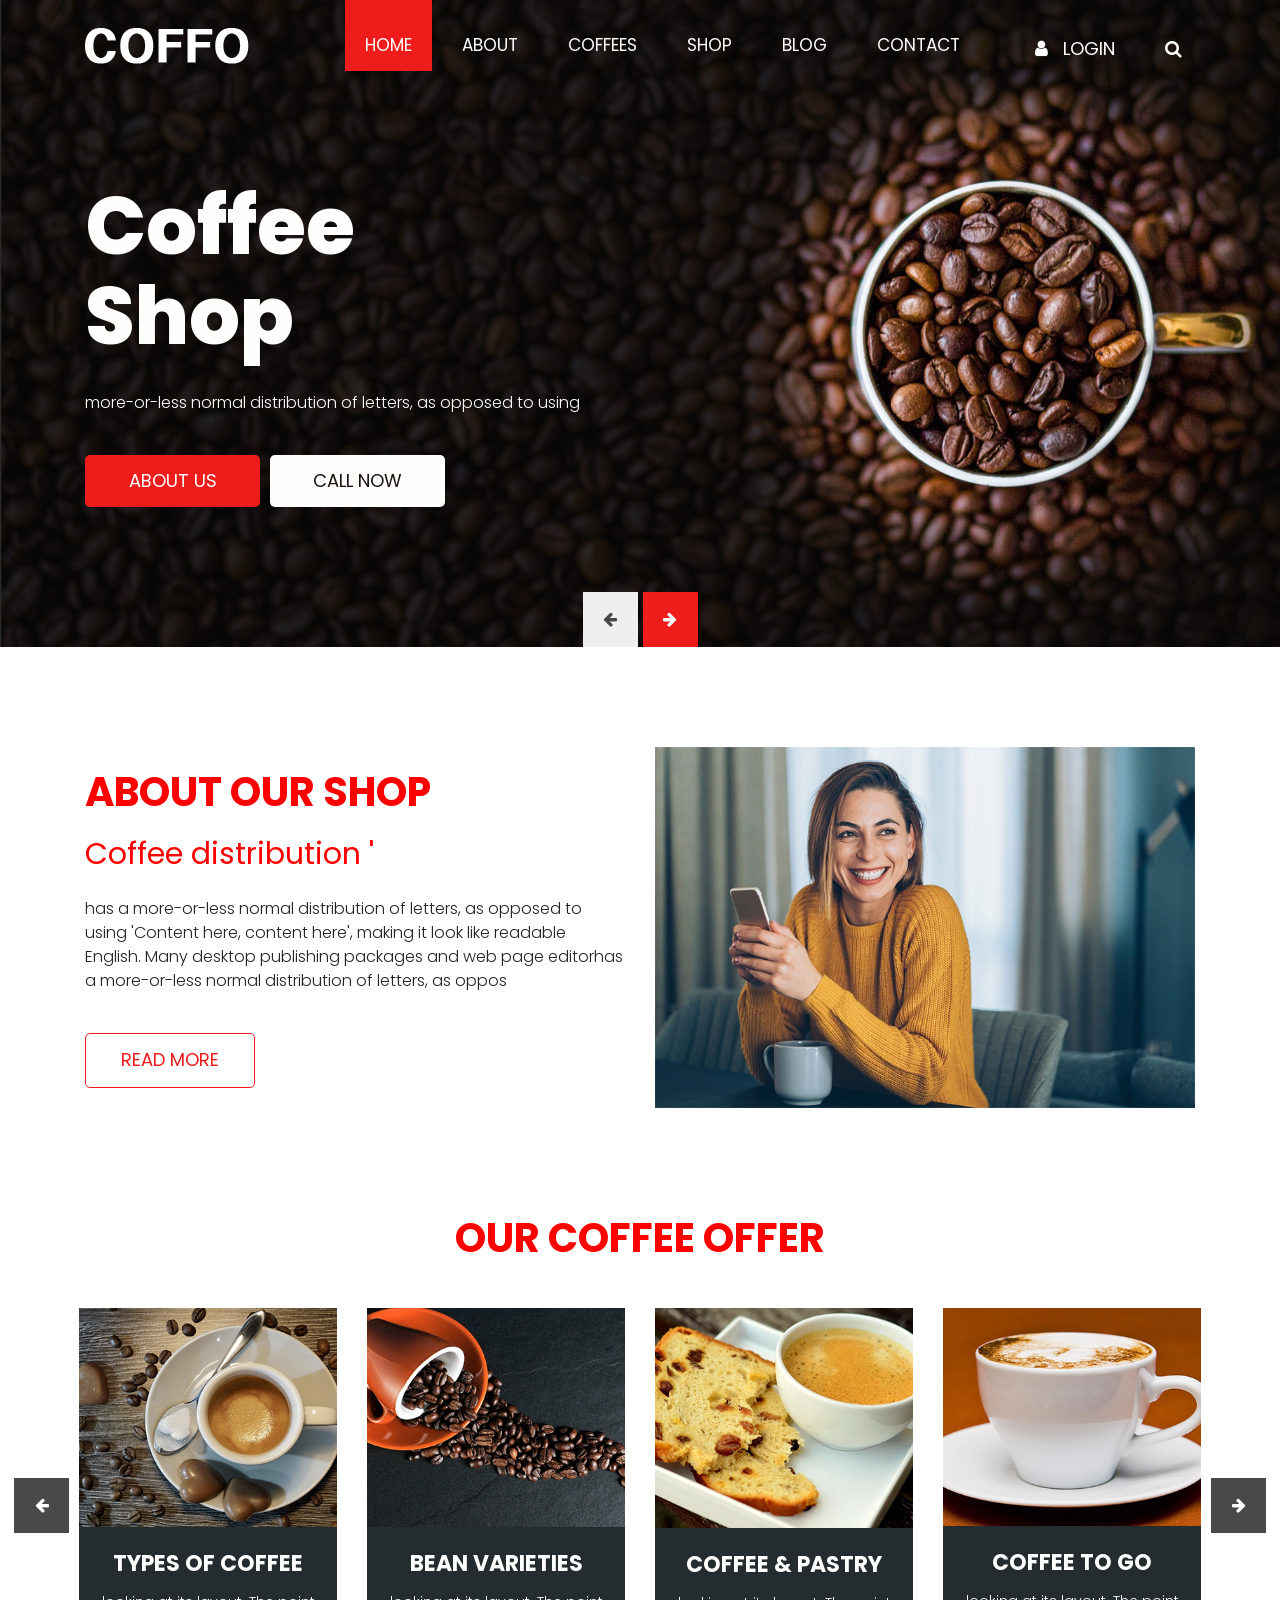
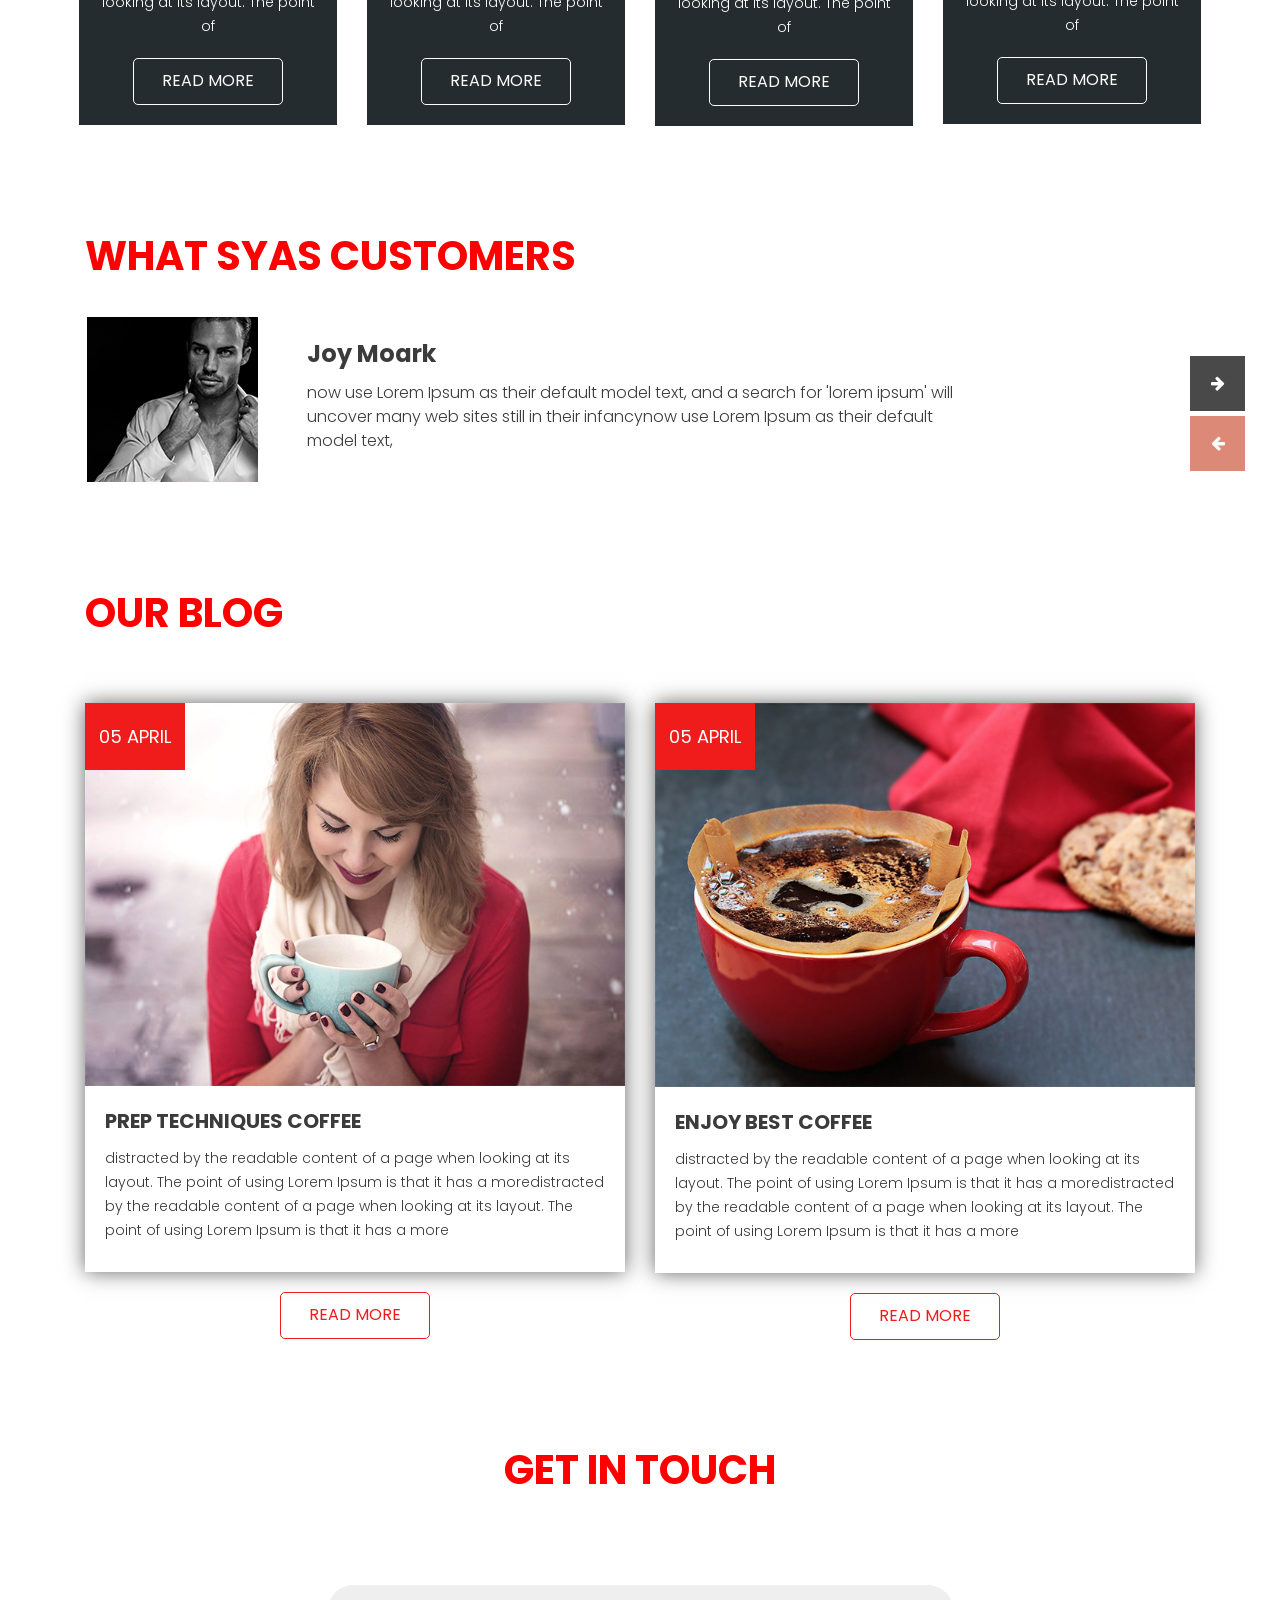
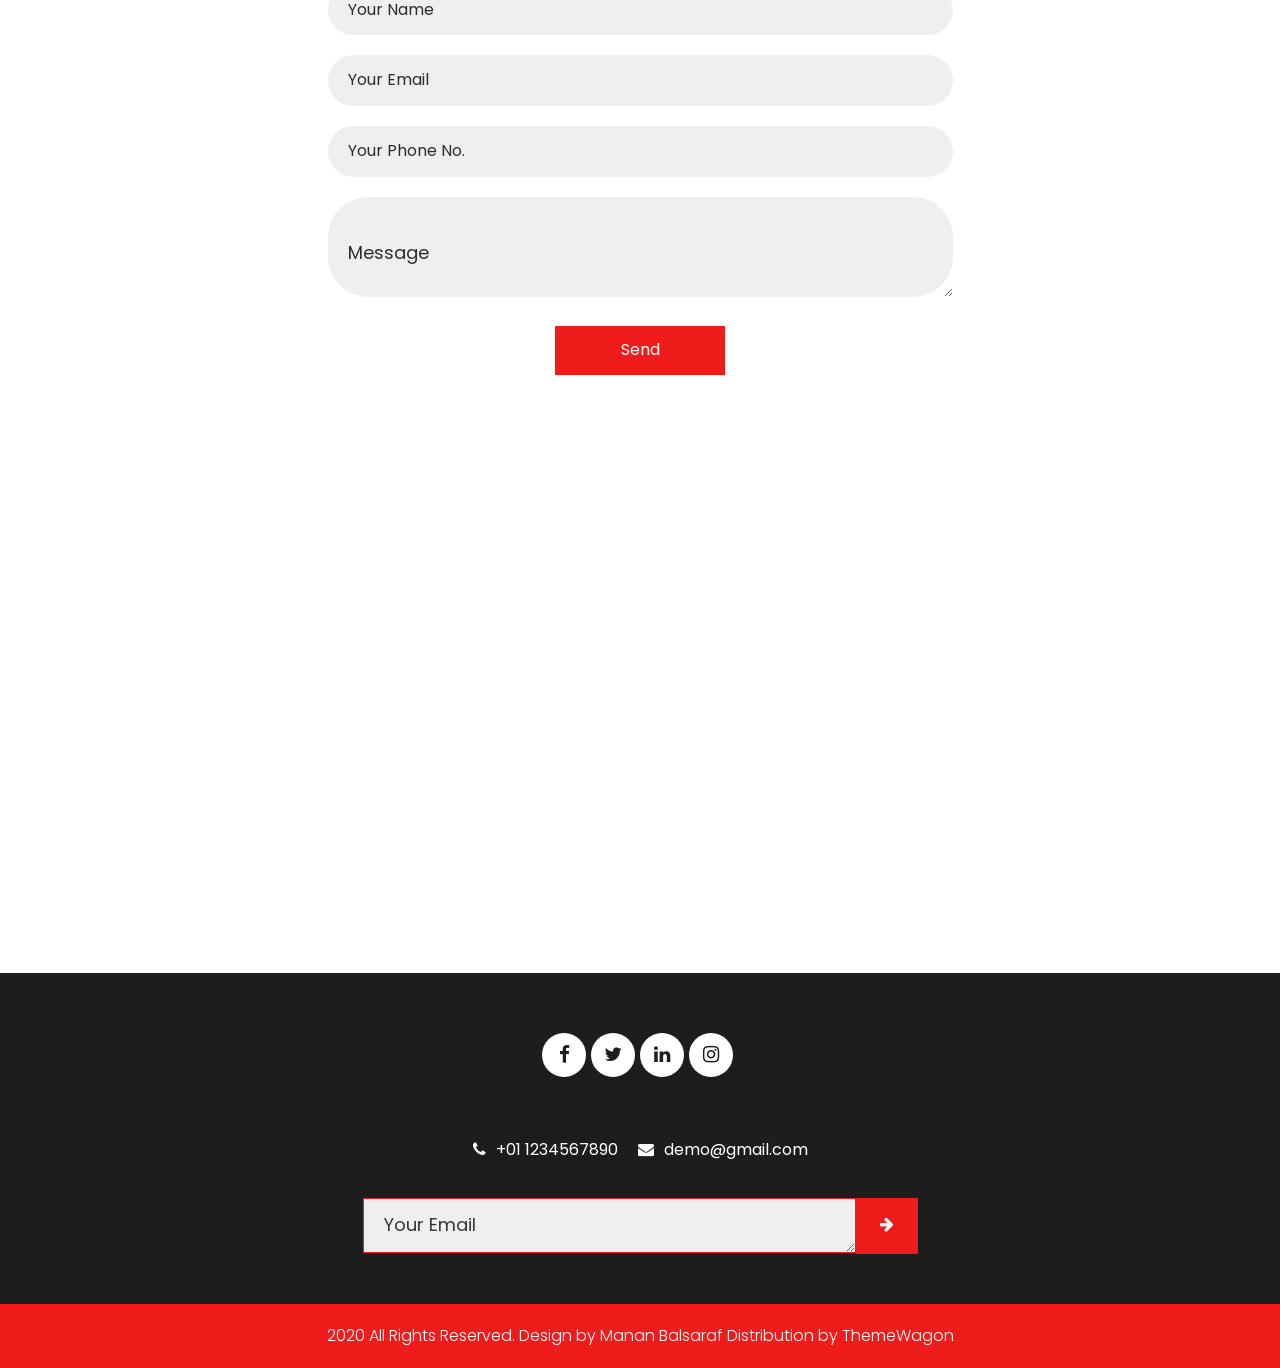
==== index.html @ 075d6de3 "first commit" ====
<!DOCTYPE html>
<html>
   <head>
      <!-- basic -->
      <meta charset="utf-8">
      <meta http-equiv="X-UA-Compatible" content="IE=edge">
      <meta name="viewport" content="width=device-width, initial-scale=1">
      <!-- mobile metas -->
      <meta name="viewport" content="width=device-width, initial-scale=1">
      <meta name="viewport" content="initial-scale=1, maximum-scale=1">
      <!-- site metas -->
      <title>Coffo</title>
      <meta name="keywords" content="">
      <meta name="description" content="">
      <meta name="author" content="">
      <!-- bootstrap css -->
      <link rel="stylesheet" type="text/css" href="css/bootstrap.min.css">
      <!-- style css -->
      <link rel="stylesheet" type="text/css" href="css/style.css">
      <!-- Responsive-->
      <link rel="stylesheet" href="css/responsive.css">
      <!-- fevicon -->
      <link rel="icon" href="images/fevicon.png" type="image/gif" />
      <!-- font css -->
      <link href="https://fonts.googleapis.com/css2?family=Poppins:wght@400;600;800&display=swap" rel="stylesheet">
      <!-- Scrollbar Custom CSS -->
      <link rel="stylesheet" href="css/jquery.mCustomScrollbar.min.css">
      <!-- Tweaks for older IEs-->
      <link rel="stylesheet" href="https://netdna.bootstrapcdn.com/font-awesome/4.0.3/css/font-awesome.css">
   </head>
   <body>
      <div class="header_section">
         <div class="container">
            <nav class="navbar navbar-expand-lg navbar-light bg-light">
               <a class="navbar-brand"href="index.html"><img src="images/logo.png"></a>
               <button class="navbar-toggler" type="button" data-toggle="collapse" data-target="#navbarSupportedContent" aria-controls="navbarSupportedContent" aria-expanded="false" aria-label="Toggle navigation">
               <span class="navbar-toggler-icon"></span>
               </button>
               <div class="collapse navbar-collapse" id="navbarSupportedContent">
                  <ul class="navbar-nav ml-auto">
                     <li class="nav-item active">
                        <a class="nav-link" href="index.html">Home</a>
                     </li>
                     <li class="nav-item">
                        <a class="nav-link" href="about.html">About</a>
                     </li>
                     <li class="nav-item">
                        <a class="nav-link" href="coffees.html">Coffees</a>
                     </li>
                     <li class="nav-item">
                        <a class="nav-link" href="shop.html">Shop</a>
                     </li>
                     <li class="nav-item">
                        <a class="nav-link" href="blog.html">Blog</a>
                     </li>
                     <li class="nav-item">
                        <a class="nav-link" href="contact.html">Contact</a>
                     </li>
                  </ul>
                  <form class="form-inline my-2 my-lg-0">
                     <div class="login_bt">
                        <ul>
                           <li><a href="#"><span class="user_icon"><i class="fa fa-user" aria-hidden="true"></i></span>Login</a></li>
                           <li><a href="#"><i class="fa fa-search" aria-hidden="true"></i></a></li>
                        </ul>
                     </div>
                  </form>
               </div>
            </nav>
         </div>
         <!-- banner section start --> 
         <div class="banner_section layout_padding">
            <div class="container">
               <div id="banner_slider" class="carousel slide" data-ride="carousel">
                  <div class="carousel-inner">
                     <div class="carousel-item active">
                        <div class="row">
                           <div class="col-md-12">
                              <div class="banner_taital_main">
                                 <h1 class="banner_taital">Coffee <br>Shop</h1>
                                 <p class="banner_text">more-or-less normal distribution of letters, as opposed to using </p>
                                 <div class="btn_main">
                                    <div class="about_bt active"><a href="#">About Us</a></div>
                                    <div class="callnow_bt"><a href="#">Call Now</a></div>
                                 </div>
                              </div>
                           </div>
                        </div>
                     </div>
                     <div class="carousel-item">
                        <div class="row">
                           <div class="col-md-12">
                              <div class="banner_taital_main">
                                 <h1 class="banner_taital">Coffee <br>Shop</h1>
                                 <p class="banner_text">more-or-less normal distribution of letters, as opposed to using </p>
                                 <div class="btn_main">
                                    <div class="about_bt active"><a href="#">About Us</a></div>
                                    <div class="callnow_bt"><a href="#">Call Now</a></div>
                                 </div>
                              </div>
                           </div>
                        </div>
                     </div>
                     <div class="carousel-item">
                        <div class="row">
                           <div class="col-md-12">
                              <div class="banner_taital_main">
                                 <h1 class="banner_taital">Coffee <br>Shop</h1>
                                 <p class="banner_text">more-or-less normal distribution of letters, as opposed to using </p>
                                 <div class="btn_main">
                                    <div class="about_bt active"><a href="#">About Us</a></div>
                                    <div class="callnow_bt"><a href="#">Call Now</a></div>
                                 </div>
                              </div>
                           </div>
                        </div>
                     </div>
                  </div>
                  <a class="carousel-control-prev" href="#banner_slider" role="button" data-slide="prev">
                  <i class="fa fa-arrow-left"></i>
                  </a>
                  <a class="carousel-control-next" href="#banner_slider" role="button" data-slide="next">
                  <i class="fa fa-arrow-right"></i>
                  </a>
               </div>
            </div>
         </div>
         <!-- banner section end -->
      </div>
      <!-- header section end -->
      <!-- about section start -->
      <div class="about_section layout_padding">
         <div class="container">
            <div class="about_section_2">
               <div class="row">
                  <div class="col-md-6"> 
                     <div class="about_taital_box">
                        <h1 class="about_taital">About Our shop</h1>
                        <h1 class="about_taital_1">Coffee distribution '</h1>
                        <p class=" about_text">has a more-or-less normal distribution of letters, as opposed to using 'Content here, content here', making it look like readable English. Many desktop publishing packages and web page editorhas a more-or-less normal distribution of letters, as oppos</p>
                        <div class="readmore_btn"><a href="#">Read More</a></div>
                     </div>
                  </div>
                  <div class="col-md-6"> 
                     <div class="image_iman"><img src="images/about-img.png" class="about_img"></div>
                  </div>
               </div>
            </div>
         </div>
      </div>
      <!-- about section end -->
      <!-- coffee section start -->
      <div class="coffee_section layout_padding">
         <div class="container">
            <div class="row">
               <div class="col-md-12">
                  <h1 class="coffee_taital">OUR Coffee OFFER</h1>
               </div>
            </div>
         </div>
         <div class="coffee_section_2">
            <div id="main_slider" class="carousel slide" data-ride="carousel">
               <div class="carousel-inner">
                  <div class="carousel-item active">
                     <div class="container-fluid">
                        <div class="row">
                           <div class="col-lg-3 col-md-6">
                              <div class="coffee_img"><img src="images/img-1.png"></div>
                              <div class="coffee_box">
                                 <h3 class="types_text">TYPES OF COFFEE</h3>
                                 <p class="looking_text">looking at its layout. The point of</p>
                                 <div class="read_bt"><a href="#">Read More</a></div>
                              </div>
                           </div>
                           <div class="col-lg-3 col-md-6">
                              <div class="coffee_img"><img src="images/img-2.png"></div>
                              <div class="coffee_box">
                                 <h3 class="types_text">BEAN VARIETIES</h3>
                                 <p class="looking_text">looking at its layout. The point of</p>
                                 <div class="read_bt"><a href="#">Read More</a></div>
                              </div>
                           </div>
                           <div class="col-lg-3 col-md-6">
                              <div class="coffee_img"><img src="images/img-3.png"></div>
                              <div class="coffee_box">
                                 <h3 class="types_text">COFFEE & PASTRY</h3>
                                 <p class="looking_text">looking at its layout. The point of</p>
                                 <div class="read_bt"><a href="#">Read More</a></div>
                              </div>
                           </div>
                           <div class="col-lg-3 col-md-6">
                              <div class="coffee_img"><img src="images/img-4.png"></div>
                              <div class="coffee_box">
                                 <h3 class="types_text">COFFEE TO GO</h3>
                                 <p class="looking_text">looking at its layout. The point of</p>
                                 <div class="read_bt"><a href="#">Read More</a></div>
                              </div>
                           </div>
                        </div>
                     </div>
                  </div>
                  <div class="carousel-item">
                     <div class="container-fluid">
                        <div class="row">
                           <div class="col-lg-3 col-md-6">
                              <div class="coffee_img"><img src="images/img-1.png"></div>
                              <div class="coffee_box">
                                 <h3 class="types_text">TYPES OF COFFEE</h3>
                                 <p class="looking_text">looking at its layout. The point of</p>
                                 <div class="read_bt"><a href="#">Read More</a></div>
                              </div>
                           </div>
                           <div class="col-lg-3 col-md-6">
                              <div class="coffee_img"><img src="images/img-2.png"></div>
                              <div class="coffee_box">
                                 <h3 class="types_text">BEAN VARIETIES</h3>
                                 <p class="looking_text">looking at its layout. The point of</p>
                                 <div class="read_bt"><a href="#">Read More</a></div>
                              </div>
                           </div>
                           <div class="col-lg-3 col-md-6">
                              <div class="coffee_img"><img src="images/img-3.png"></div>
                              <div class="coffee_box">
                                 <h3 class="types_text">COFFEE & PASTRY</h3>
                                 <p class="looking_text">looking at its layout. The point of</p>
                                 <div class="read_bt"><a href="#">Read More</a></div>
                              </div>
                           </div>
                           <div class="col-lg-3 col-md-6">
                              <div class="coffee_img"><img src="images/img-4.png"></div>
                              <div class="coffee_box">
                                 <h3 class="types_text">COFFEE TO GO</h3>
                                 <p class="looking_text">looking at its layout. The point of</p>
                                 <div class="read_bt"><a href="#">Read More</a></div>
                              </div>
                           </div>
                        </div>
                     </div>
                  </div>
                  <div class="carousel-item">
                     <div class="container-fluid">
                        <div class="row">
                           <div class="col-lg-3 col-md-6">
                              <div class="coffee_img"><img src="images/img-1.png"></div>
                              <div class="coffee_box">
                                 <h3 class="types_text">TYPES OF COFFEE</h3>
                                 <p class="looking_text">looking at its layout. The point of</p>
                                 <div class="read_bt"><a href="#">Read More</a></div>
                              </div>
                           </div>
                           <div class="col-lg-3 col-md-6">
                              <div class="coffee_img"><img src="images/img-2.png"></div>
                              <div class="coffee_box">
                                 <h3 class="types_text">BEAN VARIETIES</h3>
                                 <p class="looking_text">looking at its layout. The point of</p>
                                 <div class="read_bt"><a href="#">Read More</a></div>
                              </div>
                           </div>
                           <div class="col-lg-3 col-md-6">
                              <div class="coffee_img"><img src="images/img-3.png"></div>
                              <div class="coffee_box">
                                 <h3 class="types_text">COFFEE & PASTRY</h3>
                                 <p class="looking_text">looking at its layout. The point of</p>
                                 <div class="read_bt"><a href="#">Read More</a></div>
                              </div>
                           </div>
                           <div class="col-lg-3 col-md-6">
                              <div class="coffee_img"><img src="images/img-4.png"></div>
                              <div class="coffee_box">
                                 <h3 class="types_text">COFFEE TO GO</h3>
                                 <p class="looking_text">looking at its layout. The point of</p>
                                 <div class="read_bt"><a href="#">Read More</a></div>
                              </div>
                           </div>
                        </div>
                     </div>
                  </div>
               </div>
               <a class="carousel-control-prev" href="#main_slider" role="button" data-slide="prev">
               <i class="fa fa-arrow-left"></i>
               </a>
               <a class="carousel-control-next" href="#main_slider" role="button" data-slide="next">
               <i class="fa fa-arrow-right"></i>
               </a>
            </div>
         </div>
      </div>
      <!-- coffee section end -->
      <!-- client section start -->
      <div class="client_section layout_padding">
         <div class="container">
            <div id="custom_slider" class="carousel slide" data-ride="carousel">
               <div class="carousel-inner">
                  <div class="carousel-item active">
                     <div class="row">
                        <div class="col-md-12">
                           <h1 class="about_taital">What syas customers</h1>
                        </div>
                     </div>
                     <div class="client_section_2">
                        <div class="client_taital_main">
                           <div class="client_left">
                              <div class="client_img"><img src="images/client-img1.png"></div>
                           </div>
                           <div class="client_right">
                              <h3 class="moark_text">Joy Moark</h3>
                              <p class="client_text">now use Lorem Ipsum as their default model text, and a search for 'lorem ipsum' will uncover many web sites still in their infancynow use Lorem Ipsum as their default model text, </p>
                           </div>
                        </div>
                     </div>
                  </div>
                  <div class="carousel-item">
                     <div class="row">
                        <div class="col-md-12">
                           <h1 class="about_taital">What syas customers</h1>
                        </div>
                     </div>
                     <div class="client_section_2">
                        <div class="client_taital_main">
                           <div class="client_left">
                              <div class="client_img"><img src="images/client-img1.png"></div>
                           </div>
                           <div class="client_right">
                              <h3 class="moark_text">Joy Moark</h3>
                              <p class="client_text">now use Lorem Ipsum as their default model text, and a search for 'lorem ipsum' will uncover many web sites still in their infancynow use Lorem Ipsum as their default model text, </p>
                           </div>
                        </div>
                     </div>
                  </div>
                  <div class="carousel-item">
                     <div class="row">
                        <div class="col-md-12">
                           <h1 class="about_taital">What syas customers</h1>
                        </div>
                     </div>
                     <div class="client_section_2">
                        <div class="client_taital_main">
                           <div class="client_left">
                              <div class="client_img"><img src="images/client-img1.png"></div>
                           </div>
                           <div class="client_right">
                              <h3 class="moark_text">Joy Moark</h3>
                              <p class="client_text">now use Lorem Ipsum as their default model text, and a search for 'lorem ipsum' will uncover many web sites still in their infancynow use Lorem Ipsum as their default model text, </p>
                           </div>
                        </div>
                     </div>
                  </div>
               </div>
               <a class="carousel-control-prev" href="#custom_slider" role="button" data-slide="prev">
               <i class="fa fa-arrow-left"></i>
               </a>
               <a class="carousel-control-next" href="#custom_slider" role="button" data-slide="next">
               <i class="fa fa-arrow-right"></i>
               </a>
            </div>
         </div>
      </div>
      <!-- client section end -->
      <!-- blog section start -->
      <div class="blog_section layout_padding">
         <div class="container">
            <div class="row">
               <div class="col-md-12">
                  <h1 class="about_taital">Our Blog</h1>
               </div>
            </div>
            <div class="blog_section_2">
               <div class="row">
                  <div class="col-md-6">
                     <div class="blog_box">
                        <div class="blog_img"><img src="images/blog-img1.png"></div>
                        <h4 class="date_text">05 April</h4>
                        <h4 class="prep_text">PREP TECHNIQUES Coffee</h4>
                        <p class="lorem_text">distracted by the readable content of a page when looking at its layout. The point of using Lorem Ipsum is that it has a moredistracted by the readable content of a page when looking at its layout. The point of using Lorem Ipsum is that it has a more</p>
                     </div>
                     <div class="read_btn"><a href="#">Read More</a></div>
                  </div>
                  <div class="col-md-6">
                     <div class="blog_box">
                        <div class="blog_img"><img src="images/blog-img2.png"></div>
                        <h4 class="date_text">05 April</h4>
                        <h4 class="prep_text">Enjoy Best Coffee</h4>
                        <p class="lorem_text">distracted by the readable content of a page when looking at its layout. The point of using Lorem Ipsum is that it has a moredistracted by the readable content of a page when looking at its layout. The point of using Lorem Ipsum is that it has a more</p>
                     </div>
                     <div class="read_btn"><a href="#">Read More</a></div>
                  </div>
               </div>
            </div>
         </div>
      </div>
      <!-- blog section end -->
      <!-- contact section start -->
      <div class="contact_section layout_padding">
         <div class="container">
            <div class="row">
               <div class="col-sm-12">
                  <h1 class="contact_taital">Get In Touch</h1>
               </div>
            </div>
         </div>
         <div class="container-fluid">
            <div class="contact_section_2">
               <div class="row">
                  <div class="col-md-12">
                     <div class="mail_section_1">
                        <input type="text" class="mail_text" placeholder="Your Name" name="Your Name">
                        <input type="text" class="mail_text" placeholder="Your Email" name="Your Email">
                        <input type="text" class="mail_text" placeholder="Your Phone No." name="Your Phone No.">
                        <textarea class="massage-bt" placeholder="Message" rows="5" id="comment" name="Massage"></textarea>
                        <div class="send_bt"><a href="#">Send</a></div>
                     </div>
                  </div>
                  <div class="map_main">
                     <div class="map-responsive">
                        <iframe src="https://www.google.com/maps/embed/v1/place?key=AIzaSyA0s1a7phLN0iaD6-UE7m4qP-z21pH0eSc&amp;q=Eiffel+Tower+Paris+France" width="250" height="500" frameborder="0" style="border:0; width: 100%;" allowfullscreen=""></iframe>
                     </div>
                  </div>
               </div>
            </div>
         </div>
      </div>
      <!-- contact section end -->
      <!-- footer section start -->
      <div class="footer_section layout_padding">
         <div class="container">
            <div class="row">
               <div class="col-md-12">
                  <div class="footer_social_icon">
                     <ul>
                        <li><a href="#"><i class="fa fa-facebook" aria-hidden="true"></i></a></li>
                        <li><a href="#"><i class="fa fa-twitter" aria-hidden="true"></i></a></li>
                        <li><a href="#"><i class="fa fa-linkedin" aria-hidden="true"></i></a></li>
                        <li><a href="#"><i class="fa fa-instagram" aria-hidden="true"></i></a></li>
                     </ul>
                  </div>
                  <div class="location_text">
                     <ul>
                        <li>
                           <a href="#">
                           <i class="fa fa-phone" aria-hidden="true"></i><span class="padding_left_10">+01 1234567890</span>
                           </a>
                        </li>
                        <li>
                           <a href="#">
                           <i class="fa fa-envelope" aria-hidden="true"></i><span class="padding_left_10">demo@gmail.com</span>
                           </a>
                        </li>
                     </ul>
                  </div>
                  <div class="form-group">
                     <textarea class="update_mail" placeholder="Your Email" rows="5" id="comment" name="Your Email"></textarea>
                     <div class="subscribe_bt"><a href="#"><i class="fa fa-arrow-right" aria-hidden="true"></i></a></div>
                  </div>
               </div>
            </div>
         </div>
      </div>
      <!-- footer section end -->
      <!-- copyright section start -->
      <div class="copyright_section">
         <div class="container">
            <div class="row">
               <div class="col-sm-12">
                  <p class="copyright_text">2020 All Rights Reserved. Design by <a href="https://html.design">Manan Balsaraf</a>
                     Distribution by <a href="https://themewagon.com">ThemeWagon</a></p>
               </div>
            </div>
         </div>
      </div>
      <!-- copyright section end -->
      <!-- Javascript files-->
      <script src="js/jquery.min.js"></script>
      <script src="js/popper.min.js"></script>
      <script src="js/bootstrap.bundle.min.js"></script>
      <script src="js/jquery-3.0.0.min.js"></script>
      <script src="js/plugin.js"></script>
      <!-- sidebar -->
      <script src="js/jquery.mCustomScrollbar.concat.min.js"></script>
      <script src="js/custom.js"></script>
   </body>
</html>
---- css/style.css ----
/*--------------------------------------------------------------------- File Name: style.css ---------------------------------------------------------------------*/


/*--------------------------------------------------------------------- import Files ---------------------------------------------------------------------*/

@import url(animate.min.css);
@import url(normalize.css);
@import url(icomoon.css);
@import url(css/font-awesome.min.css);
@import url(meanmenu.css);
@import url(owl.carousel.min.css);
@import url(swiper.min.css);
@import url(slick.css);
@import url(jquery.fancybox.min.css);
@import url(jquery-ui.css);
@import url(nice-select.css);

/*--------------------------------------------------------------------- skeleton ---------------------------------------------------------------------*/

* {
    box-sizing: border-box !important;
    transition: ease all 0.5s;
}

html {
    scroll-behavior: smooth;
}

body {
    color: #666666;
    font-size: 14px;
    font-family: 'Poppins', sans-serif;
    line-height: 1.80857;
    font-weight: normal;
    overflow-x: hidden;
}

a {
    color: #1f1f1f;
    text-decoration: none !important;
    outline: none !important;
    -webkit-transition: all .3s ease-in-out;
    -moz-transition: all .3s ease-in-out;
    -ms-transition: all .3s ease-in-out;
    -o-transition: all .3s ease-in-out;
    transition: all .3s ease-in-out;
}

h1,
h2,
h3,
h4,
h5,
h6 {
    letter-spacing: 0;
    font-weight: normal;
    position: relative;
    padding: 0 0 10px 0;
    font-weight: normal;
    line-height: normal;
    color: red;
    margin: 0
}

h1 {
    font-size: 24px
}

h2 {
    font-size: 22px
}

h3 {
    font-size: 18px
}

h4 {
    font-size: 16px
}

h5 {
    font-size: 14px
}

h6 {
    font-size: 13px
}

*,
*::after,
*::before {
    -webkit-box-sizing: border-box;
    -moz-box-sizing: border-box;
    box-sizing: border-box;
}

h1 a,
h2 a,
h3 a,
h4 a,
h5 a,
h6 a {
    color: #212121;
    text-decoration: none!important;
    opacity: 1
}

button:focus {
    outline: none;
}

ul,
li,
ol {
    margin: 0px;
    padding: 0px;
    list-style: none;
}

p {
    margin: 20px;
    font-weight: 300;
    font-size: 15px;
    line-height: 24px;
}

a {
    color: #222222;
    text-decoration: none;
    outline: none !important;
}

a,
.btn {
    text-decoration: none !important;
    outline: none !important;
    -webkit-transition: all .3s ease-in-out;
    -moz-transition: all .3s ease-in-out;
    -ms-transition: all .3s ease-in-out;
    -o-transition: all .3s ease-in-out;
    transition: all .3s ease-in-out;
}

img {
    max-width: 100%;
    height: auto;
}

 :focus {
    outline: 0;
}

.paddind_bottom_0 {
    padding-bottom: 0 !important;
}

.btn-custom {
    margin-top: 20px;
    background-color: transparent !important;
    border: 2px solid #ddd;
    padding: 12px 40px;
    font-size: 16px;
}

.lead {
    font-size: 18px;
    line-height: 30px;
    color: #767676;
    margin: 0;
    padding: 0;
}

.form-control:focus {
    border-color: #ffffff !important;
    box-shadow: 0 0 0 .2rem rgba(255, 255, 255, .25);
}

.navbar-form input {
    border: none !important;
}

.badge {
    font-weight: 500;
}

blockquote {
    margin: 20px 0 20px;
    padding: 30px;
}

button {
    border: 0;
    margin: 0;
    padding: 0;
    cursor: pointer;
}

.full {
    float: left;
    width: 100%;
}

.layout_padding {
    padding-top: 100px;
    padding-bottom: 0px;
}

.padding_0 {
    padding: 0px;
}


/* header section start */

.header_section {
    width: 100%;
    float: left;
    background-image: url(../images/banner-bg.png);
    height: auto;
    background-size: 100% 100%;
    background-repeat: no-repeat;
}

.header_bg {
    width: 100%;
    float: left;
    background: #1d1d1d
    height: auto;
    background-size: 100%;
}

.bg-light {
    background-color: transparent !important;
}

.mr-auto,
.mx-auto {
    margin: 0 auto;
    text-align: center;
}

.navbar-expand-lg .navbar-nav .nav-link {
    padding: 30px 20px 10px 20px;
    font-size: 17px;
    color: #fefefd;
    text-transform: uppercase;
    background-color: transparent;
    margin: 0px 5px;
}

.navbar-light .navbar-nav .nav-link:focus,
.navbar-light .navbar-nav .nav-link:hover {
    color: #fefefd;
    background-color: #f01c1c;
}

.navbar-light .navbar-nav .active>.nav-link,
.navbar-light .navbar-nav .nav-link.active,
.navbar-light .navbar-nav .nav-link.show,
.navbar-light .navbar-nav .show>.nav-link {
    color: #fefefd;
    background-color: #f01c1c;
}

.navbar-brand {
    margin: 0px;
    float: right;
}

.navbar {
    padding: 0px 0px 20px 0px;
}

.user_icon {
    padding-right: 15px;
}

.login_bt {
    width: 210px;
    margin-top: 28px;
}

.login_bt ul {
    margin: 0px;
    padding: 0px;
}

.login_bt li a {
    float: left;
    font-size: 18px;
    color: #fefefd;
    text-transform: uppercase;
    padding: 0px 0px 0px 50px;
}

.login_bt li a:hover {
    color: #f01c1c;
}

.navbar-brand{
    margin-top: 20px;
}


/* header section end */


/* banner section start */

.banner_section {
    width: 100%;
    float: left;
    padding: 90px 0px 140px 0px;
}

.banner_taital_main {
    width: 100%;
    float: left;
}

.banner_taital {
    width: 100%;
    font-size: 80px;
    color: #fefefd;
    font-weight: 800;
    line-height: 90px;
}

.banner_text {
    width: 100%;
    float: left;
    font-size: 16px;
    color: #fefefd;
    margin: 20px 0px 0px 0px;
}

.btn_main {
    width: 100%;
    float: left;
    padding-top: 40px;
}

.about_bt {
    width: 175px;
    float: left;
}

.about_bt a {
    width: 100%;
    float: left;
    font-size: 18px;
    background-color: #fefefd;
    color: #1c130f;
    text-align: center;
    padding: 10px;
    border-radius: 5px;
    text-transform: uppercase;
}

.about_bt a:hover {
    color: #fefefd;
    background-color: #f01c1c;
}


.about_bt.active a {
    color: #fefefd;
    background-color: #f01c1c;
}

.callnow_bt {
    width: 175px;
    float: left;
}

.callnow_bt a {
    width: 100%;
    float: left;
    font-size: 18px;
    background-color: #fefefd;
    color: #1c130f;
    text-align: center;
    padding: 10px;
    margin-left: 10px;
    border-radius: 5px;
    text-transform: uppercase;
}

.callnow_bt a:hover {
    color: #fefefd;
    background-color: #f01c1c;
}

#banner_slider a.carousel-control-prev {
    left: 0px;
    top: 411px;
    right: 60px;
}

#banner_slider a.carousel-control-next {
    right: 0px;
    top: 411px;
    left: 60px;
    color: #fefefd;
    background-color: #f01c1c;
}

#banner_slider .carousel-control-next,
#banner_slider .carousel-control-prev {
    width: 55px;
    height: 55px;
    opacity: 1;
    font-size: 16px;
    color: #4a4949;
    background-color: #efefef;
    margin: 0 auto;
    text-align: center;
}

#banner_slider .carousel-control-next:focus,
#banner_slider .carousel-control-next:hover,
#banner_slider .carousel-control-prev:focus,
#banner_slider .carousel-control-prev:hover {
    color: #fefefd;
    background-color: #f01c1c;
}

.banner_img {
    width: 100%;
    float: left;
    text-align: center;
}


/* banner section end */

/* about section start */

.about_section {
    width: 100%;
    float: left;
}

.about_section_2 {
    width: 100%;
    float: left;
}

.about_taital {
    width: 100%;
    float: left;
    font-size: 40px;
    color:red;
    text-transform: uppercase;
    font-weight: bold;
    padding-bottom: 0px;
}

.about_taital_box {
    width: 100%;
    float: left;
    padding-top: 15px;
}

.about_img {
    width: 100%;
}

.about_taital_1 {
    width: 100%;
    float: left;
    font-size: 30px;
    color:red;
    margin: 10px 0px;
}

.about_text {
    width: 100%;
    float: left;
    font-size: 16px;
    color: #232222;
    margin: 0px;
}

.readmore_btn {
    width: 170px;
    float: left;
    margin-top: 40px;
}

.readmore_btn a {
    width: 100%;
    float: left;
    font-size: 18px;
    color: #f01c1c;
    text-transform: uppercase;
    border-radius: 5px;
    border: 1px solid #f01c1c;
    padding: 10px;
    border-radius: 5px;
    text-align: center;
}

.readmore_btn a:hover {
    color: #4a4949;
    border: 1px solid #4a4949;
}


/* about section end */

/* coffee section start */

.coffee_section {
    width: 100%;
    float: left;
}

.coffee_taital {
    width: 100%;
    float: left;
    font-size: 40px;
    color: red;
    text-transform: uppercase;
    text-align: center;
    font-weight: bold;
    padding-bottom: 0px;
}

.coffee_section_2 {
    width: 90%;
    margin: 0 auto;
    text-align: center;
    padding-top: 40px;
}

.coffee_img img {
    width: 100%;
    float: left;
}
.coffee_box {
    width: 100%;
    float: left;
    background-color: #242c2f;
    height: auto;
    padding: 20px 20px;
}
.coffee_box:hover {
    background-color: #f01c1c;
}

.types_text {
    width: 100%;
    float: left;
    font-size: 22px;
    color: #fefefd;
    text-align: center;
    font-weight: bold;
}

.looking_text {
    width: 100%;
    float: left;
    font-size: 14px;
    color: #fefefd;
    text-align: center;
    margin: 0px;
}

.read_bt {
    width: 150px;
    margin: 0 auto;
    text-align: center;
    padding-top: 20px;
    display: flex;
}

.read_bt a {
    width: 100%;
    float: left;
    font-size: 16px;
    color: #fefefd;
    text-align: center;
    border-radius: 5px;
    border: 1px solid #fefefd;
    text-transform: uppercase;
    padding: 8px;
}

.read_bt a:hover {
    color: #fefefd;
    border: 1px solid #fefefd;
}

#main_slider a.carousel-control-prev {
    left: -50px;
    top: 170px;
}

#main_slider a.carousel-control-next {
    right: -50px;
    top: 170px;

}

#main_slider .carousel-control-next,
#main_slider .carousel-control-prev {
    width: 55px;
    height: 55px;
    opacity: 1;
    font-size: 16px;
    color: #fefefd;
    background-color: #4a4949;
}

#main_slider .carousel-control-next:focus,
#main_slider .carousel-control-next:hover,
#main_slider .carousel-control-prev:focus,
#main_slider .carousel-control-prev:hover {
    color: #fefefd;
    background-color: #f01c1c;
}


/* coffee section end */


/* client section start */

.client_section {
    width: 100%;
    float: left;
}

.client_section_2 {
    width: 100%;
    float: left;
}

.client_taital_main {
    width: 100%;
    display: flex;
    padding-top: 30px;
}

.client_left {
    width: 20%;
    float: left;
}

.client_img {
    width: 90%;
}

.client_right {
    width: 80%;
    float: left;
    padding-top: 20px;
}

.moark_text {
    width: 100%;
    float: left;
    font-size: 24px;
    color: #3b3b3b;
    font-weight: bold;
}

.client_text {
    width: 75%;
    float: left;
    font-size: 16px;
    color: #3b3b3b;
    margin: 0px;
}

#custom_slider a.carousel-control-prev {
    left: initial;
    top: 190px;
    right: -50px;
    color: #fefefd;
    background-color: #dc8977;
}

#custom_slider a.carousel-control-next {
    right: -50px;
    top: 130px;

}

#custom_slider .carousel-control-next,
#custom_slider .carousel-control-prev {
    width: 55px;
    height: 55px;
    opacity: 1;
    font-size: 16px;
    color: #fefefd;
    background-color: #4a4949;
}

#custom_slider .carousel-control-next:focus,
#custom_slider .carousel-control-next:hover,
#custom_slider .carousel-control-prev:focus,
#custom_slider .carousel-control-prev:hover {
    color: #fefefd;
    background-color: #dc8977;
}


/* client section end */

/* blog section start */

.blog_section {
    width: 100%;
    float: left;
}

.blog_section_2 {
    width: 100%;
    float: left;
    padding-top: 60px;
}

.blog_box {
    width: 100%;
    background-color: #ffffff;
    box-shadow: 0px 0px 20px 0px;
    padding: 0px 0px 30px 0px;
}

.blog_img {
    width: 100%;
}

.date_text {
    width: 100px;
    font-size: 18px;
    color: #ffffff;
    text-align: center;
    text-transform: uppercase;
    padding: 20px 0px;
    background-color: #f01c1c;
    position: absolute;
    top: 0px;
}

.prep_text {
    width: 100%;
    font-size: 20px;
    color: #3b3b3b;
    text-transform: uppercase;
    font-weight: bold;
    padding: 20px 20px 10px 20px;
}

.lorem_text {
    width: 100%;
    font-size: 14px;
    color: #3b3b3b;
    margin: 0px;
    padding: 0px 20px;
}

.read_btn {
    width: 150px;
    margin: 0 auto;
    text-align: center;
    padding-top: 20px;
    display: flex;
}

.read_btn a {
    width: 100%;
    float: left;
    font-size: 16px;
    color: #f01c1c;
    text-align: center;
    border-radius: 5px;
    border: 1px solid #f01c1c;
    text-transform: uppercase;
    padding: 8px;
}

.read_btn a:hover {
    color: #3b3b3b;
    border: 1px solid #3b3b3b;
}

/* blog section end */


/* contact section start */

.contact_section {
    width: 100%;
    float: left;
}

.contact_taital {
    width: 100%;
    float: left;
    font-size: 40px;
    color: red;
    font-weight: bold;
    text-align: center;
    text-transform: uppercase;
}

.contact_section_2 {
    width: 100%;
    float: left;
    padding-top: 55px;
}

.padding_left_0 {
    padding-left: 0px;
}

.mail_section_1 {
    width: 50%;
    margin: 0 auto;
}

.mail_text {
    width: 100%;
    float: left;
    font-size: 16px;
    color: #2e2e2d;
    border: 0px;
    background-color: #efefef;
    padding: 11px 20px;
    margin-top: 20px;
    border-radius: 40px;
    font-family: 'Poppins', sans-serif;
}

input.mail_text::placeholder {
    color: #2e2e2d;
}

.massage-bt {
    color: #2e2e2d;
    width: 100%;
    height: 110px;
    font-size: 18px;
    background-color: #efefef;
    padding: 40px 20px 0px 20px;
    border: 0px;
    height: 100px;
    margin-top: 20px;
    border-radius: 40px;
    font-family: 'Poppins', sans-serif;
}

textarea#comment.massage-bt::placeholder {
    color: #2e2e2d;
}

.send_bt {
    width: 170px;
    margin: 0 auto;
    text-align: center;
}

.send_bt a {
    width: 100%;
    text-align: center;
    font-size: 16px;
    color: #fefefd;
    background-color: #f01c1c;
    padding: 10px 0px;
    margin-top: 20px;
    display: block;
    
}

.send_bt a:hover {
    color: #161616;
    background-color: #efefef;
}

.map_main {
    width: 100%;
    float: left;
    margin-top: 90px;
}


/* contact section end */


/* footer section start */

.footer_section {
    width: 100%;
    float: left;
    height: auto;
    background-color: #1d1d1d;
    background-size: 100%;
    padding: 50px 0px;
}

.address_text {
    width: 100%;
    float: left;
    text-align: center;
    font-size: 30px;
    color: #fefefd;
    font-weight: bold;
    padding-bottom: 50px;
}

.footer_text {
    width: 60%;
    margin: 0 auto;
    font-size: 16px;
    color: #fefefd;
    text-align: center;
}

.location_text {
    width: 100%;
    margin: 0 auto;
    text-align: center;
    padding-top: 50px;
}

.location_text ul {
    margin: 0px;
    padding: 0px;
    display: inline-block;
}

.location_text li {
    float: left;
    font-size: 16px;
    color: #ffffff;
    padding: 0px 10px 5px 10px;
}

.location_text li a {
    color: #ffffff;
}

.location_text li a:hover {
    color: #f01c1c;
}

.padding_left_10 {
    padding-left: 10px;
}

.social_icon {
    width: 100%;
    display: inline-block;
    text-align: center;
    margin-top: 10px;
}

.footer_social_icon {
    width: 100%;
    margin: 0 auto;
    text-align: center;
}

.footer_social_icon ul {
    margin: 0px;
    padding: 0px;
    display: inline-block;
}

.footer_social_icon li {
    float: left;
}

.footer_social_icon li a {
    float: left;
    padding: 5px 10px;
    background-color: #fff;
    color: #1d1d1d;
    border-radius: 100%;
    font-size: 19px;
    margin-right: 5px;
    width: 44px;
    text-align: center;
    margin-top: 10px;
}

.footer_social_icon li a:hover {
    background-color: #ffffff;
    color: #f01c1c;
}

.update_mail {
    color: #383838;
    width: 100%;
    height: 55px;
    font-size: 18px;
    padding: 10px 20px 0px 20px;
    background-color: #efefef;
    margin: 0 auto;
    justify-content: center;
    align-items: center;
    display: block;
    margin-top: 20px;
    border: 1px solid #f01c1c;
}

textarea#comment.update_mail::placeholder {
    color: #383838;
}

.form-group {
    margin-bottom: 1rem;
    display: flex;
    width: 50%;
    margin: 0 auto;
    text-align: center;
}

.subscribe_bt {
    width: 70px;
    float: left;
    padding-top: 20px;
}

.subscribe_bt a {
    width: 100%;
    float: left;
    color: #fefefd;
    font-size: 16px;
    padding: 13px 0px 14px 0px;
    background-color: #f01c1c;
    text-transform: uppercase;
    text-align: center;
}

.subscribe_bt a:hover {
    color: #fefefd;
    background-color: #f01c1c;
}


/* footer section end */


/* copyright section start */

.copyright_section {
    width: 100%;
    float: left;
    background-color: #f01c1c;
    height: auto;
}

.copyright_text {
    width: 100%;
    float: left;
    font-size: 16px;
    color: #fefefd;
    text-align: center;
    margin-left: 0px;
    font-family: 'Poppins', sans-serif;
}

.copyright_text a {
    color: #fefefd;
}

.copyright_text a:hover {
    color: #252525;
}


/* copyright section end */

.margin_top90 {
    margin-top: 90px;
}
---- css/responsive.css ----
/*--------------------------------------------------------------------- File Name: responsive.css ---------------------------------------------------------------------*/


/*------------------------------------------------------------------- 991px x 768px ---------------------------------------------------------------------*/

@media only screen and (min-width: 768px) and (max-width: 991px) {
    .header-search {
        padding: 15px 0px;
    }
}


/*------------------------------------------------------------------- 767px x 599px ---------------------------------------------------------------------*/

@media only screen and (min-width: 599px) and (max-width: 767px) {
    .logo {
        text-align: center;
    }
    .cart-content-right {
        padding-bottom: 5px;
    }
    .mg {
        margin: 0px 0px;
    }
    .menu-area-main {
        height: 256px;
        overflow-y: auto;
    }
    .megamenu>.row [class*="col-"] {
        padding: 0px;
    }
    .menu-area-main .megamenu .men-cat {
        padding: 0px 15px;
    }
    .menu-area-main .megamenu .women-cat {
        padding: 0px 15px;
    }
    .menu-area-main .megamenu .el-cat {
        padding: 0px 15px;
    }
    .mean-container .mean-nav ul li a.mean-expand {
        height: 19px;
    }
    .category-box.women-box {
        display: none;
    }
    .cart-box {
        display: inline-block;
        margin: 0px 30px;
    }
    .wish-box {
        float: none;
        margin: 0px 30px;
        display: inline-block;
    }
    .menu-add {
        display: none;
    }
    .category-box {
        display: none;
    }
    .mean-container .mean-nav ul li ol {
        padding: 0px;
    }
    .mean-container .mean-nav ul li a {
        padding: 10px 20px;
        width: 94.8%;
    }
    .mean-container .mean-nav ul li li a {
        width: 92%;
        padding: 1em 4%;
    }
    .mean-container .mean-nav ul li li li a {
        width: 100%;
    }
    .header-search {
        padding: 15px 0px;
    }
    #collapseFilter.d-md-block {
        padding: 30px 0px;
    }
}


/*------------------------------------------------------------------- 599px x 280px ---------------------------------------------------------------------*/

@media only screen and (min-width: 280px) and (max-width: 599px) {
    .cart-content-right {
        padding-bottom: 5px;
    }
    .megamenu>.row [class*="col-"] {
        padding: 0px;
    }
    .menu-area-main .megamenu .men-cat {
        padding: 0px 15px;
    }
    .menu-area-main .megamenu .women-cat {
        padding: 0px 15px;
    }
    .menu-area-main .megamenu .el-cat {
        padding: 0px 15px;
    }
    .mean-container .mean-nav ul li a {
        padding: 1em 4%;
        width: 92%;
    }
    .mean-container .mean-nav ul li li a {
        width: 90%;
        padding: 1em 5%;
    }
    .mean-container .sub-full.megamenu-categories ol li a {
        padding: 5px 0px;
        text-transform: capitalize;
        width: 100%;
    }
    .megamenu .sub-full.megamenu-categories .women-box .banner-up-text a {
        width: auto;
        border: none;
        float: none;
    }
    .menu-area-main {
        height: 45px;
        overflow-y: auto;
    }
    .mean-container .mean-nav ul li a.mean-expand {
        top: 0;
    }
}

@media (min-width: 992px) and (max-width: 1199px) {
    .navbar {
        padding: 0px 0px 15px 0px;
    }

    .login_bt {
        width: 140px;
        margin-top: 28px;
    }

    .login_bt li a {
        padding: 0px 0px 0px 20px;
    }

    .navbar-expand-lg .navbar-nav .nav-link {
        padding: 30px 10px 10px 10px;
    }

    .about_taital_box {
        padding-top: 0px;
    }

    .about_taital_1 {
        font-size: 26px;
        margin: 0px;
    }

    .readmore_btn {
        margin-top: 20px;
    }

    .about_img {
        height: 300px;
    }

    .types_text {
        font-size: 17px;
    }

    #custom_slider a.carousel-control-next {
        right: 0px;
        top: 175px;
    }

    #custom_slider a.carousel-control-prev {
        right: 0px;
        top: 120px;
        left: initial;
    }



}

@media (min-width: 768px) and (max-width: 991px) {
    .navbar {
        padding: 15px 0px;
    }
    .navbar-light .navbar-toggler {
        color: #fff;
        border-color: #fff;
        background: #fff;
    }
    .navbar-expand-lg .navbar-nav .nav-link {
        color: #ffffff;
        padding: 10px 20px;
    }
    .header_section {
        background-size: cover;
    }
    .navbar-expand-lg .navbar-nav .nav-link {
        text-align: center;
    }
    .search_bt {
        width: 100%;
        text-align: center;
    }
    #banner_slider a.carousel-control-next {
        right: 0px;
        top: 585px;
        left: 170px;
        display: none;
    }
    #banner_slider a.carousel-control-prev {
        left: 100px;
        top: 585px;
        display: none;
    }
    .banner_section .row {
        display: flex;
        flex-direction: column-reverse;
    }
    .banner_taital_main {
        padding-top: 0px;
    }

    .about_taital_box {
        padding-top: 0;
    }

    .about_taital {
        font-size: 30px;
    }

    .about_text {
        font-size: 14px;
    }

    .about_taital_1 {
        font-size: 24px;
        margin: 0px;
    }

    .readmore_btn {
        margin-top: 20px;
    }

    #main_slider a.carousel-control-prev {
        left: -38px;
        top: 440px;
    }

    #main_slider a.carousel-control-next {
        right: -38px;
        top: 440px;
    }

    .coffee_img {
        margin-top: 20px;
    }

    .client_right {
        padding-top: 0px;
    }

    .client_text {
        width: 90%;
    }

    #custom_slider a.carousel-control-next {
        right: -39px;
        top: 80px;
    }

    #custom_slider a.carousel-control-prev {
        left: initial;
        top: 140px;
        right: -39px;
    }











}

@media (min-width: 576px) and (max-width: 767px) {
    .navbar {
        padding: 15px 0px;
    }
    .navbar-light .navbar-toggler {
        color: #fff;
        border-color: #fff;
        background: #fff;
    }
    .navbar-expand-lg .navbar-nav .nav-link {
        color: #ffffff;
        padding: 10px 20px;
    }
    .header_section {
        background-size: cover;
    }
    .navbar-expand-lg .navbar-nav .nav-link {
        text-align: center;
    }
    .search_bt {
        width: 100%;
        text-align: center;
    }
    #banner_slider a.carousel-control-next {
        right: 0px;
        top: 585px;
        left: 170px;
        display: none;
    }
    #banner_slider a.carousel-control-prev {
        left: 100px;
        top: 585px;
        display: none;
    }
    .banner_section .row {
        display: flex;
        flex-direction: column-reverse;
    }
    .banner_taital_main {
        padding-top: 0px;
    }
    .about_bt {
        width: 140px;
        float: left;
    }
    .about_img {
        margin-top: 40px;
    }
    .callnow_bt {
        width: 140px;
        float: left;
    }
    .coffee_taital {
        font-size: 30px;
    }
    #main_slider a.carousel-control-next {
        right: 0;
        display: none;
    }
    #main_slider a.carousel-control-prev {
        left: 0;
        display: none;
    }

    #custom_slider a.carousel-control-next {
        right: 0;
        top: 130px;
        display: none;
    }

    #custom_slider a.carousel-control-prev {
        right: 0;
        top: 130px;
        display: none;
    }

    .about_taital {
        font-size: 23px;
    }

    .coffee_img img {
        margin-top: 20px;
    }

    .client_taital_main {
        display: block;
    }

    .client_left {
        width: 100%;
    }

    .client_img img {
        width: 100%;
    }

    .client_right {
        width: 100%;
    }

    .client_text {
        width: 100%;
        font-size: 14px;
    }

    .prep_text {
        font-size: 18px;
    }

    .read_btn{
        margin-bottom: 20px;
    }

    .mail_section_1 {
        width: 100%;
    }
    .form-group {
        width: 100%;
    }
}

@media (max-width: 575px) {
    .navbar {
        padding: 15px 0px;
    }
    .navbar-light .navbar-toggler {
        color: #fff;
        border-color: #fff;
        background: #fff;
    }
    .navbar-expand-lg .navbar-nav .nav-link {
        color: #ffffff;
        padding: 10px 20px;
    }
    .header_section {
        background-size: cover;
    }
    .navbar-expand-lg .navbar-nav .nav-link {
        text-align: center;
    }
    .search_bt {
        width: 100%;
        text-align: center;
    }
    #banner_slider a.carousel-control-next {
        right: 0px;
        top: 585px;
        left: 170px;
        display: none;
    }
    #banner_slider a.carousel-control-prev {
        left: 100px;
        top: 585px;
        display: none;
    }
    .banner_section .row {
        display: flex;
        flex-direction: column-reverse;
    }
    .banner_taital_main {
        padding-top: 0px;
    }
    .tasty_text {
        color: #ffffff;
    }
    .about_bt {
        width: 140px;
        float: left;
    }
    .about_img {
        margin-top: 40px;
    }
    .callnow_bt {
        width: 140px;
        float: left;
    }
    .coffee_taital {
        font-size: 30px;
    }
    #main_slider a.carousel-control-next {
        right: 0;
        display: none;
    }
    #main_slider a.carousel-control-prev {
        left: 0;
        display: none;
    }

    #custom_slider a.carousel-control-next {
        right: 0;
        top: 130px;
        display: none;
    }

    #custom_slider a.carousel-control-prev {
        right: 0;
        top: 130px;
        display: none;
    }

    .about_taital {
        font-size: 23px;
    }

    .coffee_img img {
        margin-top: 20px;
    }

    .client_taital_main {
        display: block;
    }

    .client_left {
        width: 100%;
    }

    .client_img img {
        width: 100%;
    }

    .client_right {
        width: 100%;
    }

    .client_text {
        width: 100%;
        font-size: 14px;
    }

    .prep_text {
        font-size: 18px;
    }

    .read_btn{
        margin-bottom: 20px;
    }

    .mail_section_1 {
        width: 100%;
    }
    .form-group {
        width: 100%;
    }


}
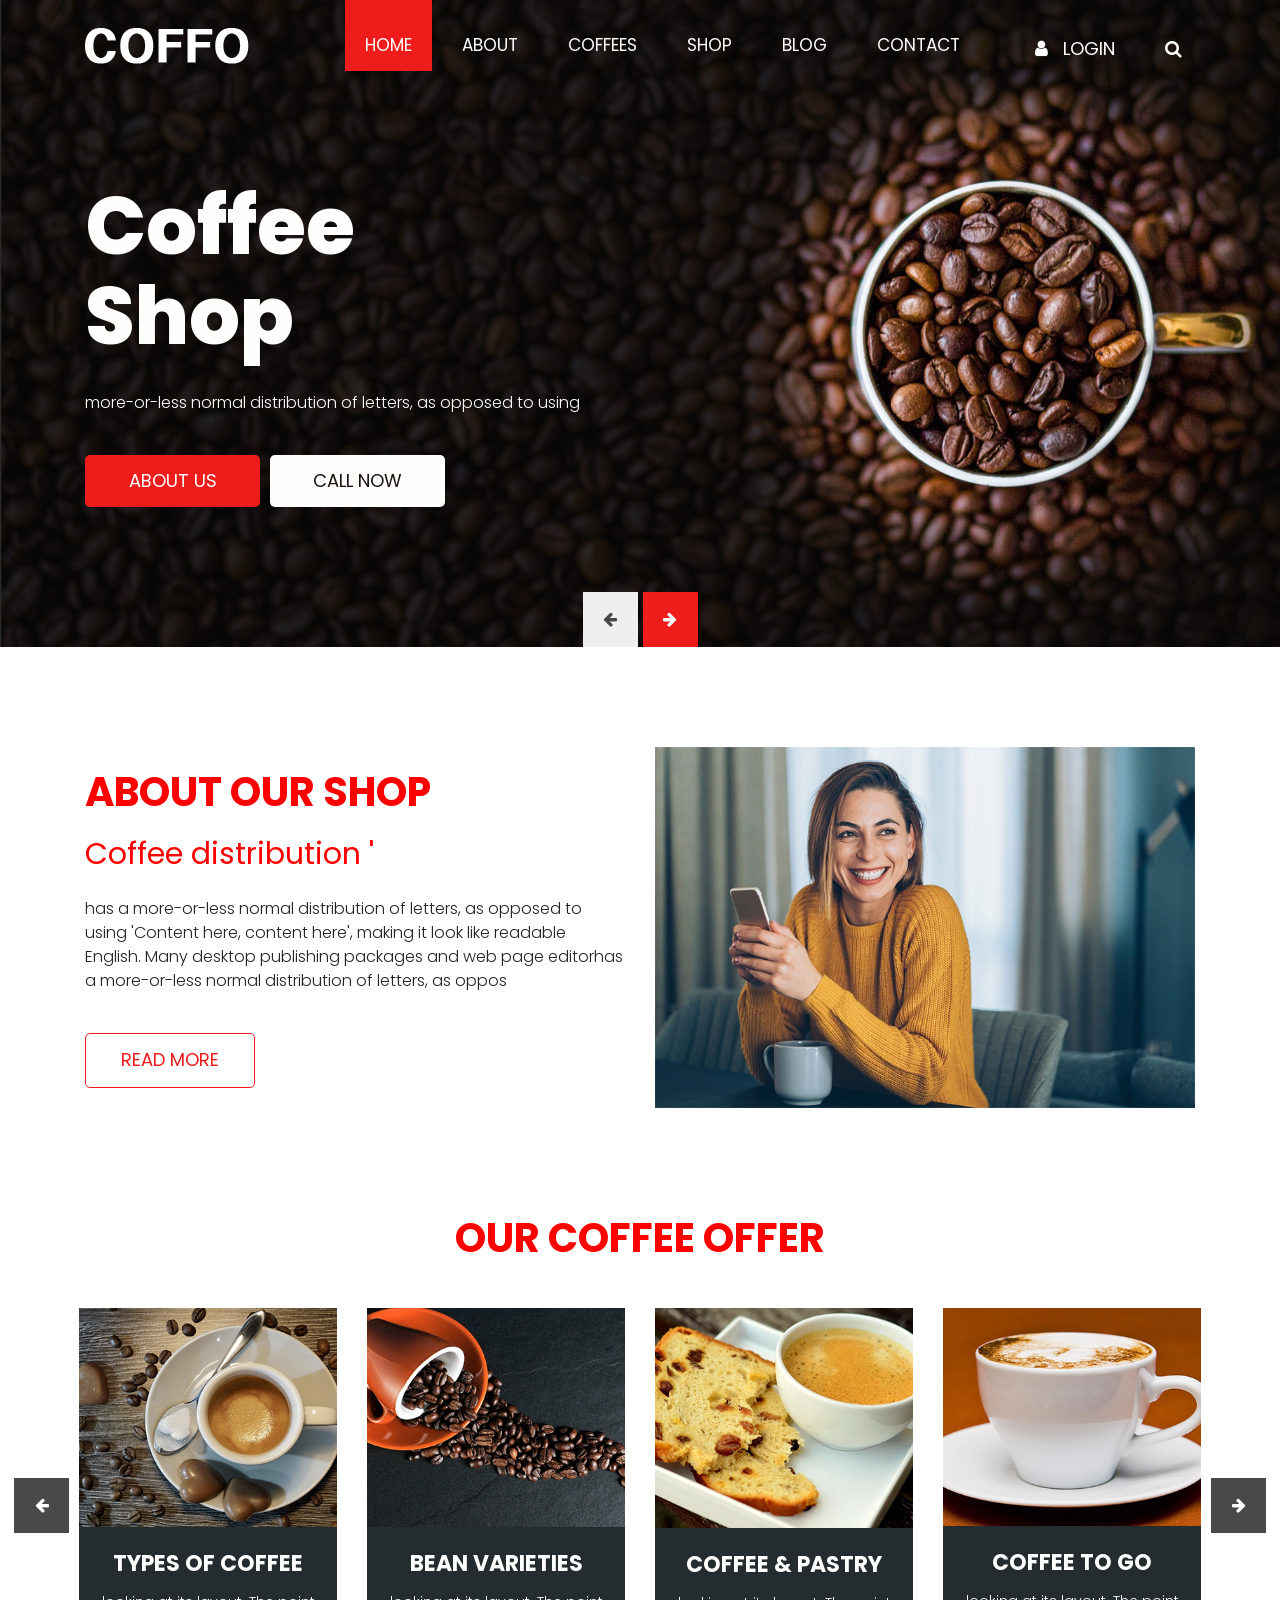
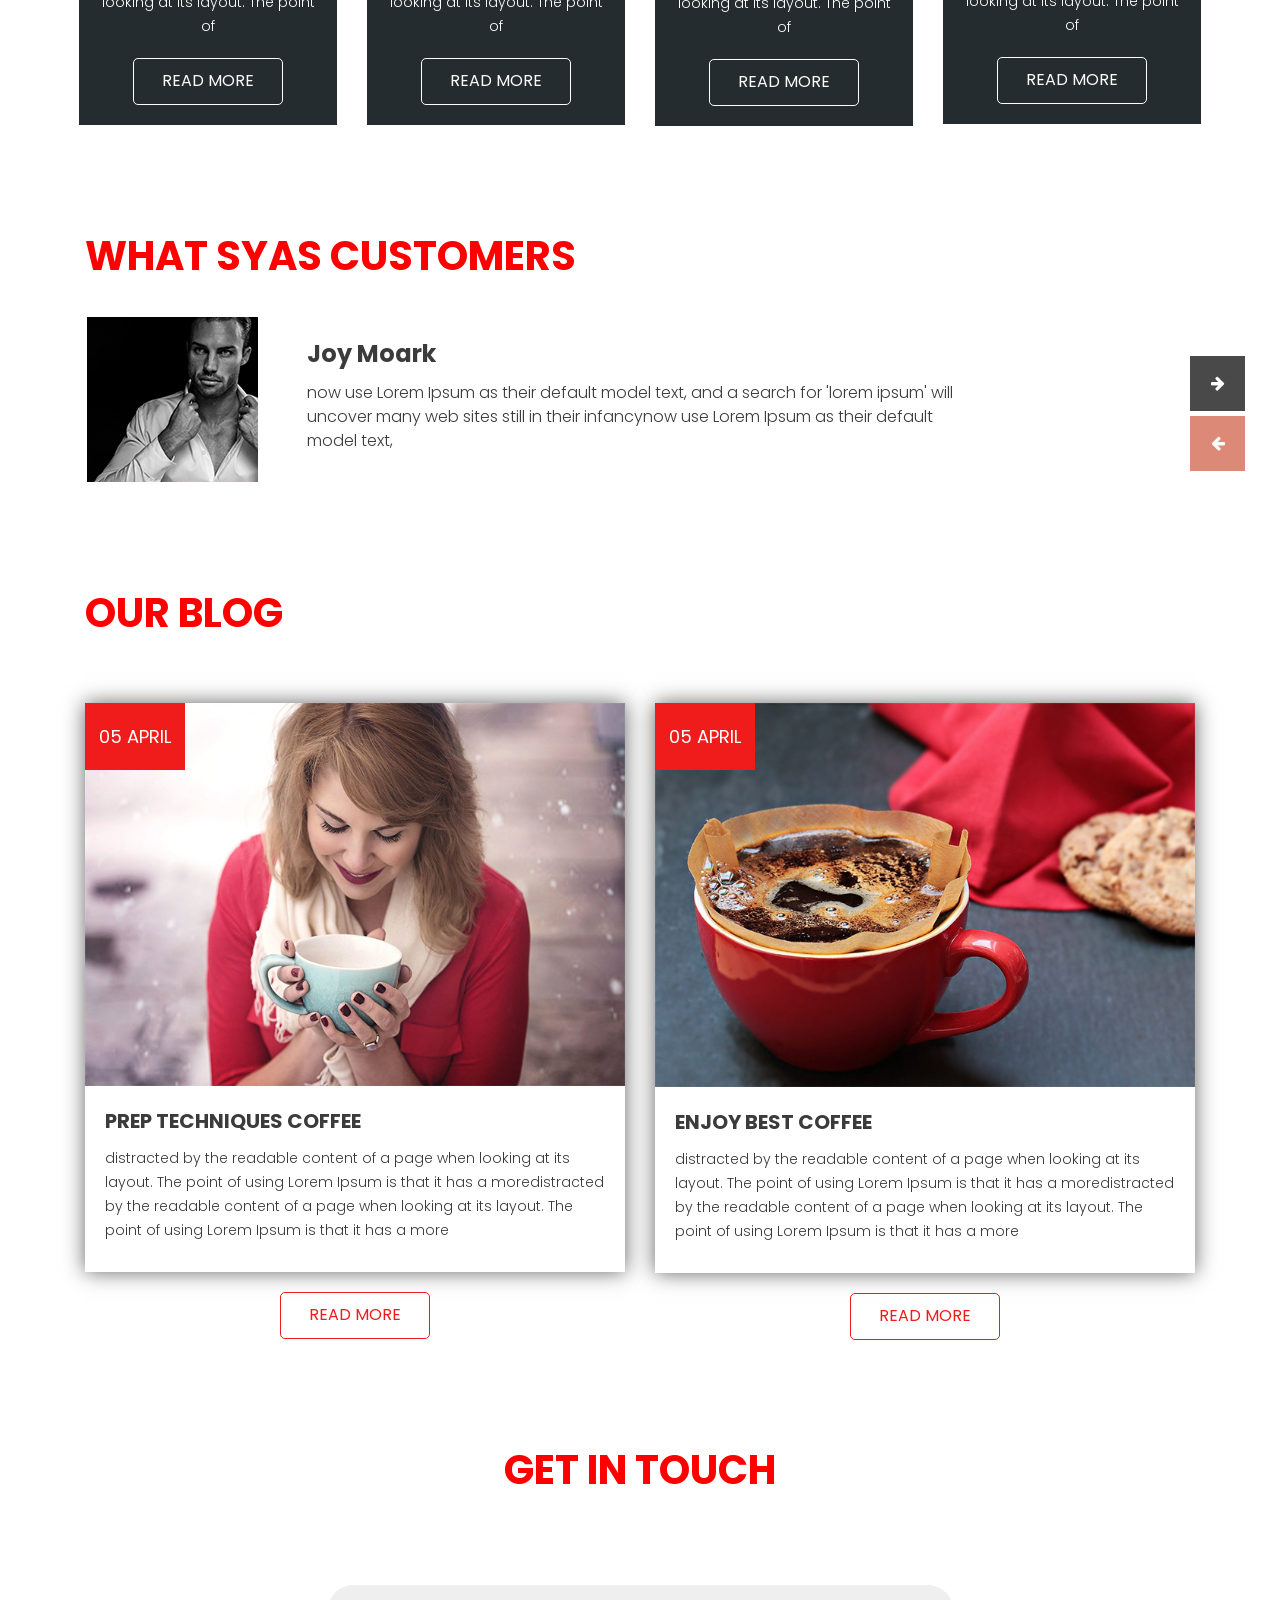
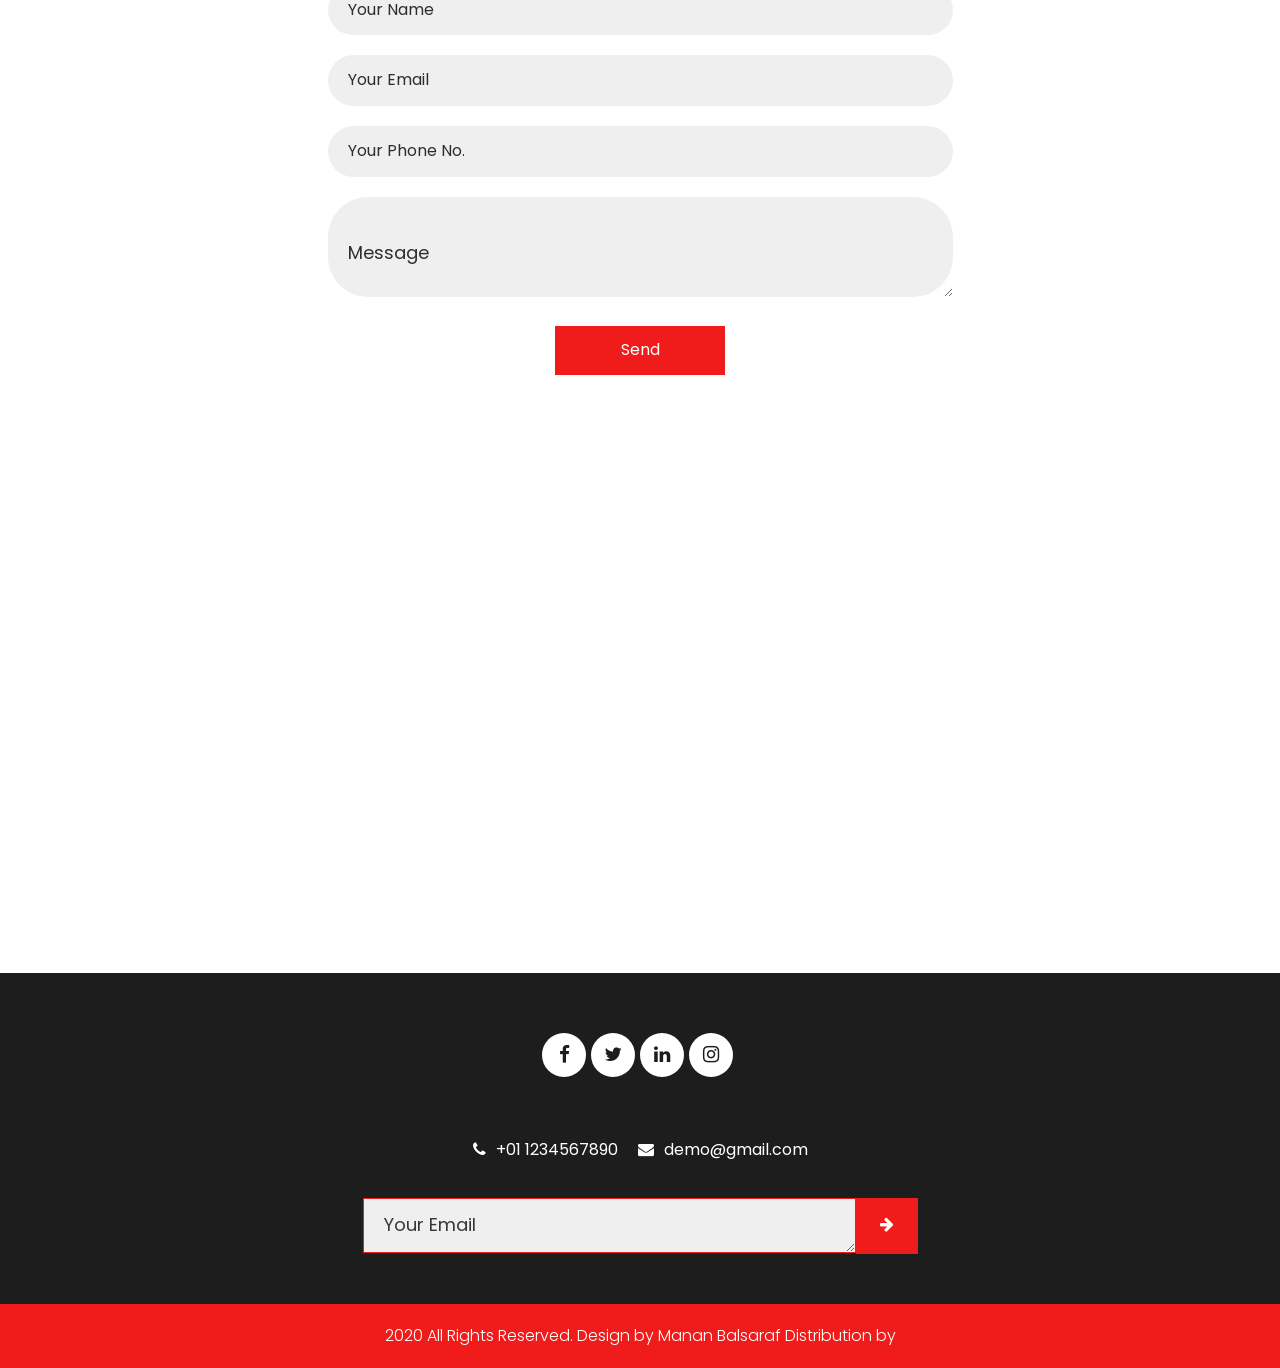
==== commit 05c439ce: "first commit" ====
--- a/index.html
+++ b/index.html
@@ -462,7 +462,7 @@
             <div class="row">
                <div class="col-sm-12">
                   <p class="copyright_text">2020 All Rights Reserved. Design by <a href="https://html.design">Manan Balsaraf</a>
-                     Distribution by <a href="https://themewagon.com">ThemeWagon</a></p>
+                     Distribution by <a href="https://themewagon.com"></a></p>
                </div>
             </div>
          </div>
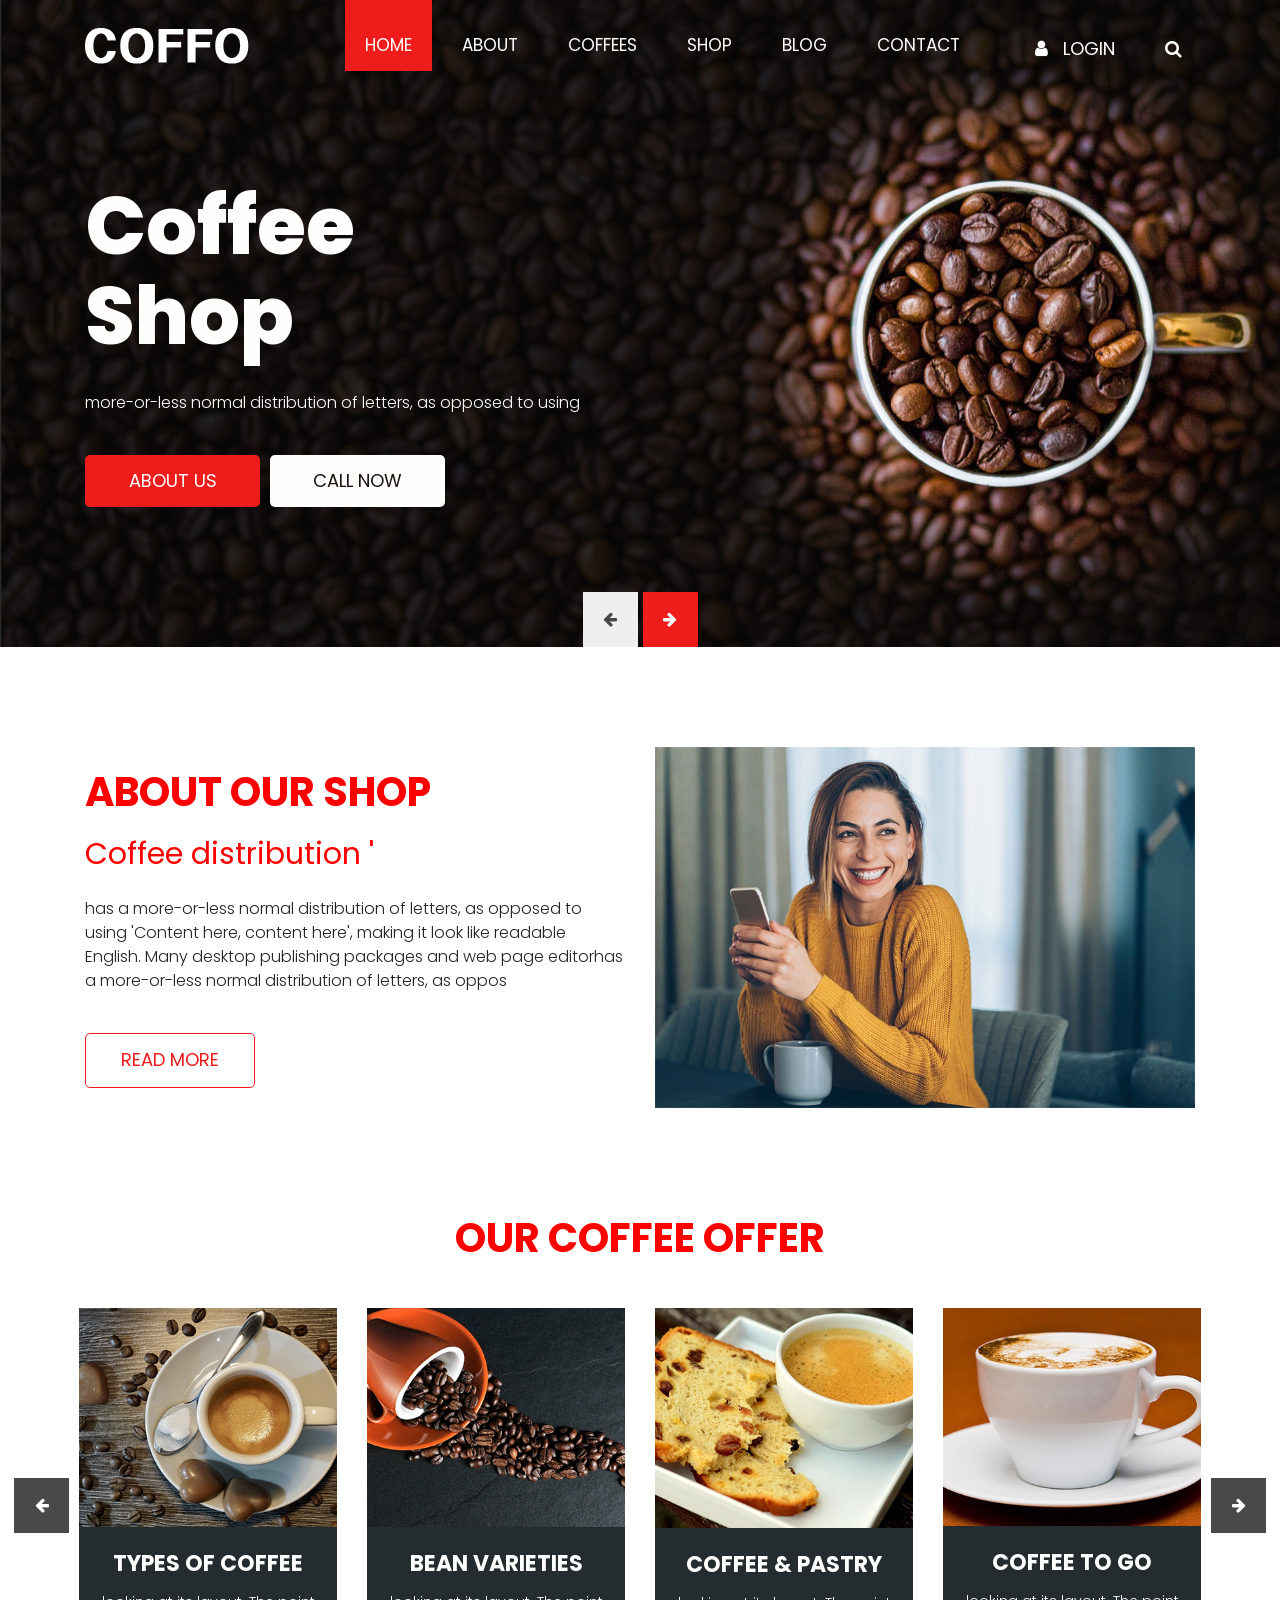
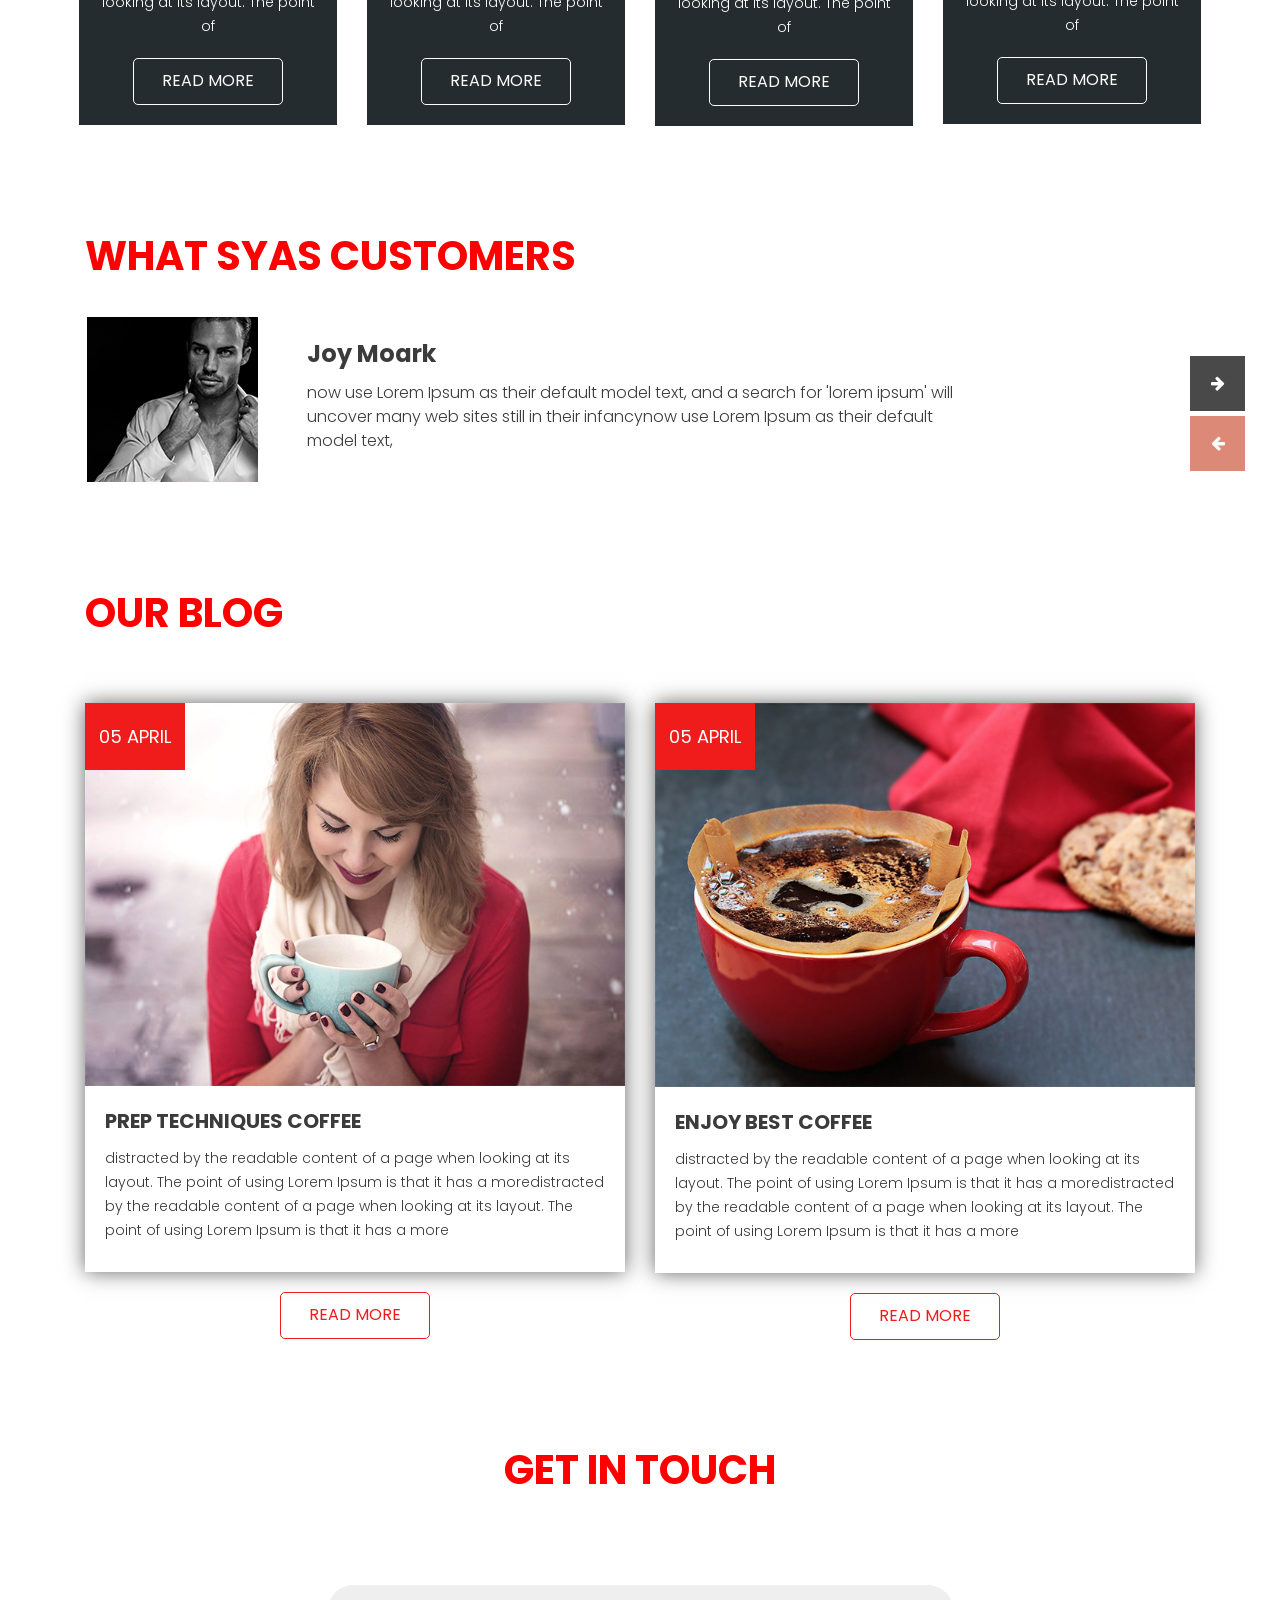
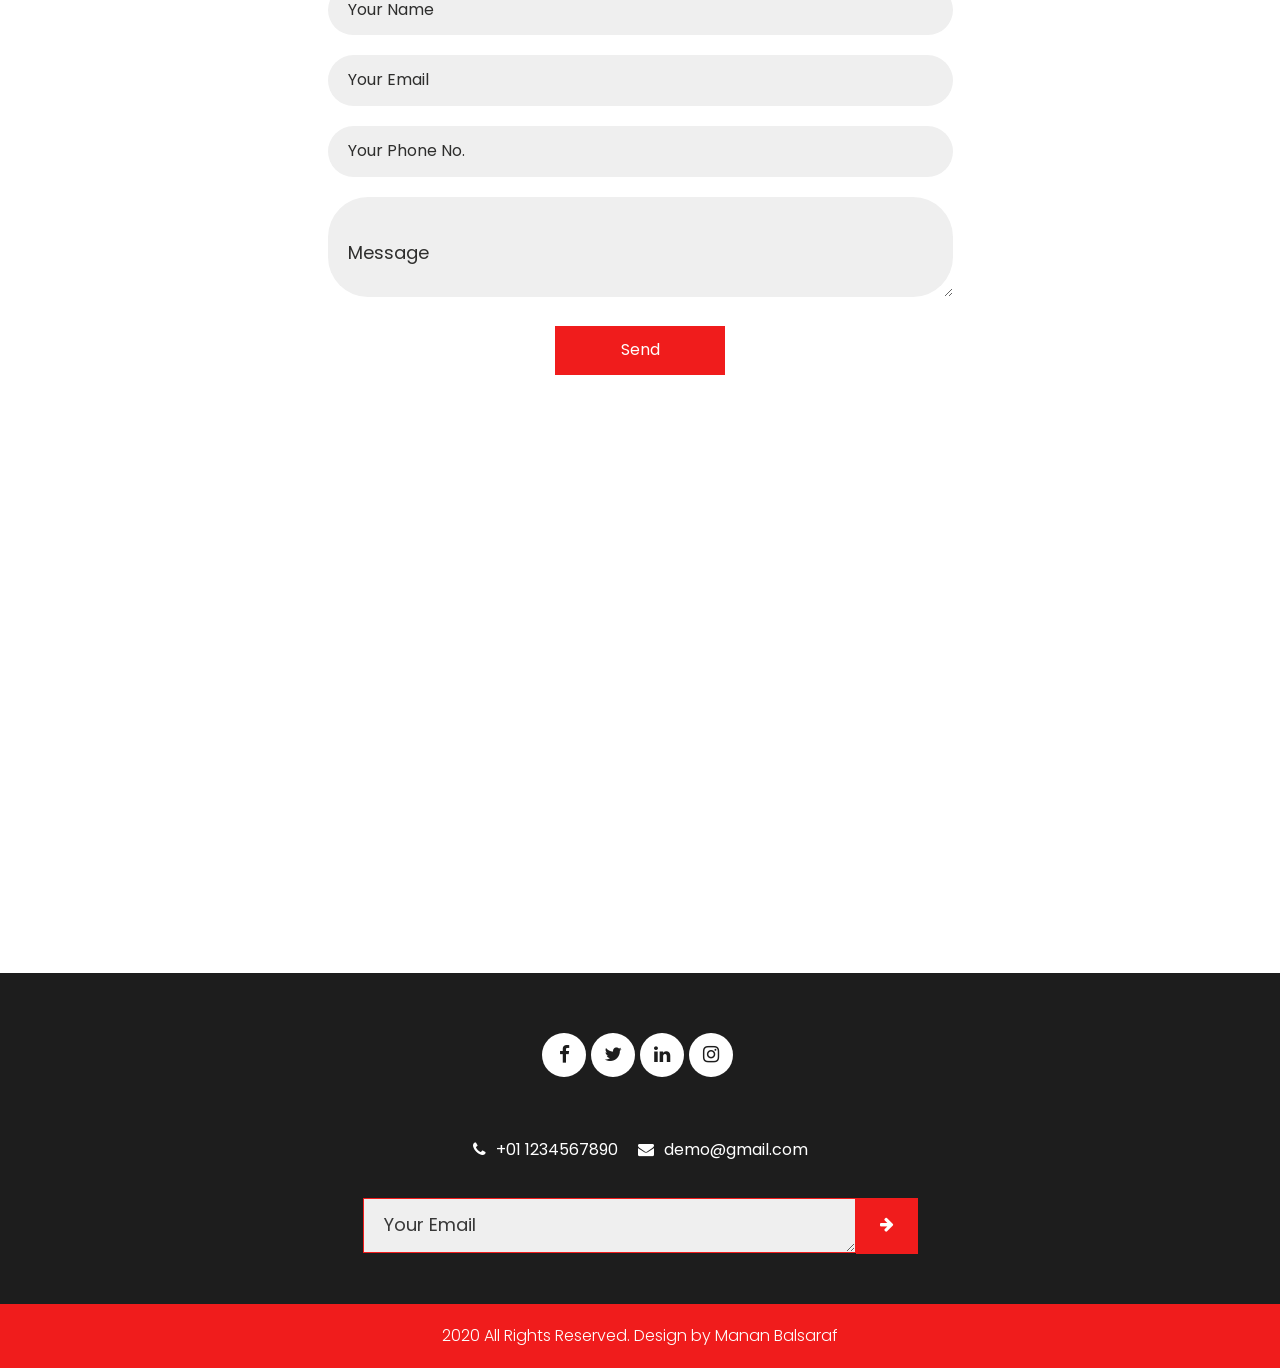
==== commit 7879e136: "third" ====
--- a/index.html
+++ b/index.html
@@ -462,7 +462,7 @@
             <div class="row">
                <div class="col-sm-12">
                   <p class="copyright_text">2020 All Rights Reserved. Design by <a href="https://html.design">Manan Balsaraf</a>
-                     Distribution by <a href="https://themewagon.com"></a></p>
+                    </p>
                </div>
             </div>
          </div>
